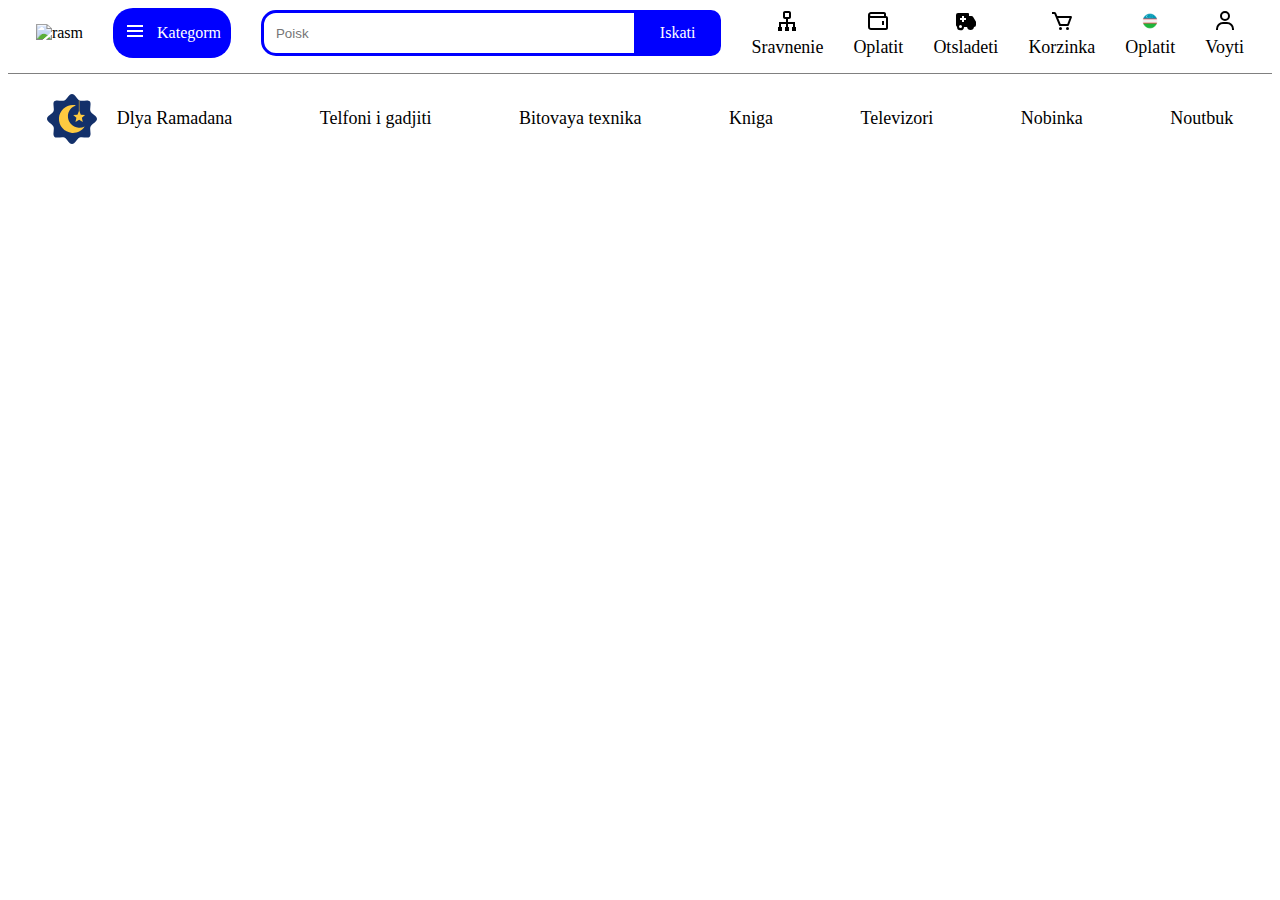
==== logo.html @ 3d6f8b72 "lisson9" ====
<!DOCTYPE html>
<html lang="en">
<head>
    <meta charset="UTF-8">
    <meta name="viewport" content="width=device-width, initial-scale=1.0">
    <link rel="stylesheet" href="./stayle.css">
    <title>Document</title>
</head>
<body>


    <header>
        <div class="container">
            <nav>
                <div class="nav-link">
                    <img src="https://asaxiy.uz/custom-assets/images/logos/asaxiy-logo.svg" alt="rasm">
                   <div class="btn1">
                    <div class="btn2">
                        <svg xmlns="http://www.w3.org/2000/svg" width="24" height="24" viewBox="0 0 24 24" style="fill: white"><path d="M4 6h16v2H4zm0 5h16v2H4zm0 5h16v2H4z"></path></svg>
                    </div>
                    <div class="btn2">
                  <p> Kategorm</p>
                    </div>
                    
                   </div>
                    <div class="input-all">
                        <div class="input">
                            <input type="text" placeholder="Poisk">
                        </div>
                    </div>
                    <div class="btn"><a href="#" class="">Iskati</a></div>
                  

                    <div class="logo">
                        <div class="logo-link">
                            <svg xmlns="http://www.w3.org/2000/svg" width="24" height="24" viewBox="0 0 24 24"><path d="M20 13.01h-7V10h1c1.103 0 2-.897 2-2V4c0-1.103-.897-2-2-2h-4c-1.103 0-2 .897-2 2v4c0 1.103.897 2 2 2h1v3.01H4V18H3v4h4v-4H6v-2.99h5V18h-1v4h4v-4h-1v-2.99h5V18h-1v4h4v-4h-1v-4.99zM10 8V4h4l.002 4H10z"></path></svg> 
                        </div>
                        <div class="logo-link">
                           <span>Sravnenie</span>
                        </div>
                       </div>

                   <div class="logo">
                    <div class="logo-link">
                        <svg xmlns="http://www.w3.org/2000/svg" width="24" height="24" viewBox="0 0 24 24"><path d="M16 12h2v4h-2z"></path><path d="M20 7V5c0-1.103-.897-2-2-2H5C3.346 3 2 4.346 2 6v12c0 2.201 1.794 3 3 3h15c1.103 0 2-.897 2-2V9c0-1.103-.897-2-2-2zM5 5h13v2H5a1.001 1.001 0 0 1 0-2zm15 14H5.012C4.55 18.988 4 18.805 4 18V8.815c.314.113.647.185 1 .185h15v10z"></path></svg>     
                    </div>
                    <div class="logo-link">
                        <span>Oplatit</span>
                    </div>
                   </div>
                   <div class="logo">
                    <div class="logo-link">
                        <svg xmlns="http://www.w3.org/2000/svg" width="24" height="24" viewBox="0 0 24 24"><path d="M21.86 12.48 19.15 8a2 2 0 0 0-1.72-1H15V5a1 1 0 0 0-1-1H4a2 2 0 0 0-2 2v10a2 2 0 0 0 1 1.73 3.49 3.49 0 0 0 7 .27h3.1a3.48 3.48 0 0 0 6.9 0 2 2 0 0 0 2-2v-3a1.07 1.07 0 0 0-.14-.52zM6.5 19A1.5 1.5 0 1 1 8 17.5 1.5 1.5 0 0 1 6.5 19zm5.5-8h-2v2H8v-2H6V9h2V7h2v2h2zm4.5 "></path></svg>
                    </div>
                    <div class="logo-link">
                        <span>Otsladeti</span>
                    </div>
                   </div>
                   <div class="logo">
                    <div class="logo-link">
                        <svg xmlns="http://www.w3.org/2000/svg" width="24" height="24" viewBox="0 0 24 24"><path d="M21.822 7.431A1 1 0 0 0 21 7H7.333L6.179 4.23A1.994 1.994 0 0 0 4.333 3H2v2h2.333l4.744 11.385A1 1 0 0 0 10 17h8c.417 0 .79-.259.937-.648l3-8a1 1 0 0 0-.115-.921zM17.307 15h-6.64l-2.5-6h11.39l-2.25 6z"></path><circle cx="10.5" cy="19.5" r="1.5"></circle><circle cx="17.5" cy="19.5" r="1.5"></circle></svg>
                    </div>
                    <div class="logo-link">
                        <span>Korzinka</span>
                    </div>
                   </div>
                   <div class="logo">
                    <div class="logo-link">
                       <img class="img" src="./img/uzb.png" alt="">
                    </div>
                    <div class="logo-link">
                        <span>Oplatit</span>
                    </div>
                   </div>
                   <div class="logo">
                    <div class="logo-link">
                        <svg xmlns="http://www.w3.org/2000/svg" width="24" height="24" viewBox="0 0 24 24"><path d="M12 2a5 5 0 1 0 5 5 5 5 0 0 0-5-5zm0 8a3 3 0 1 1 3-3 3 3 0 0 1-3 3zm9 11v-1a7 7 0 0 0-7-7h-4a7 7 0 0 0-7 7v1h2v-1a5 5 0 0 1 5-5h4a5 5 0 0 1 5 5v1z"></path></svg>
                    </div>
                    <div class="logo-link">
                       <span>Voyti</span>
                    </div>
                   </div>
                </div>
            </nav>
        </div>
        <div class="go"></div>
        <div class="container">
            <div class="nav-logo">
                <div class="nav-itim">
                    <img src="./img/ramazon_icon.svg" alt="">
                    <span>Dlya Ramadana</span>
                </div>
                <div class="nav-itim">
                    <a href="" class="itim">Telfoni i gadjiti</a>
                 </div>
                 <div class="nav-itim">
                    <a href="" class="itim">Bitovaya texnika</a>
                 </div>
                 <div class="nav-itim">
                    <a href="" class="itim">Kniga</a>
                 </div>
                 <div class="nav-itim">
                    <a href="" class="itim">Televizori</a>
                 </div>
                 <div class="nav-itim">
                    <a href="" class="itim">Nobinka</a>
                 </div>
                 <div class="nav-itim">
                    <a href="" class="itim">Noutbuk</a>
                 </div>
            </div>
        </div>

        
        
        <button class="menu">
            <img src="./img/menu-regular-24.png" alt="">
        </button>
    </header>

       




    <script src="./main.js"></script>
    
</body>
</html>
---- stayle.css ----
.container{
    max-width: 1340px;
    margin: 0 auto;
}
header{
}
nav{
 
    
}
.nav-link{
    display: flex;
    justify-content: center;
    align-items: center;
    gap: 30px;
    flex-wrap: wrap;

    


}
.input-all{
    width: 400px;
    height: 40px;
    background-color: white;
    display: flex;
    justify-content: center;
    align-items: center;
    border: 3px solid blue;
    border-radius: 15px;
}
input{
    outline: none;
    border: none;
    background-color: white;
    margin-left: -55%;
}
.btn1{
    display: flex;
    align-items: center;
    padding: 0px 10px;
    background-color: blue;
    border-radius: 20px;
    gap: 10px;
}
.btn2{
    color: white;
}
.btn{
    padding: 14px 26px;
    background-color: blue;
    margin-left: -5%;
    border-top-right-radius: 10px;
    border-bottom-right-radius: 10px;
    
}
a{
    color: white;
    text-decoration: none;
}
.logo{
    display: flex;
    flex-direction: column;
    align-items: center;
    flex-wrap: wrap;
    /* gap: -100px; */
    justify-content: center;
}
.logo:hover{
    
}
svg:hover{
    fill: blue;

}
span:hover{
    color: blue;
}
.logo-link:hover{
    color: blue;
}
.img{
    width: 24px;
    height: 24px;
}
.go{
    width: 100%;
    height: 0.5px;
    background-color:gray;
    margin-top: 15px;
}
.nav-logo{
    display: flex;
    justify-content: space-around;
    align-items: center;
    flex-wrap: wrap;
    gap: 10px;
    padding: 20px 0;

}
.nav-itim >img{
    width: 50px;
    height: 50px;
}
.nav-itim{
    display: flex;
    /* flex-direction: column; */
    align-items: center;
    gap: 20px;
    /* margin-left: -5%; */
}
.itim{
    font-size: 18px;
    color: black;
}
.itim:hover{
    color:blue;
}
span{
    font-size: 18px;


}
.menu{
    display: none;
}


@media(max-width:900px){
    .menu {
        display: block;
        background: transparent;
        border: none;
        margin-left: 95%;
        
    } 
    .gogle{
        transition:  0.1s linear;
        position: absolute;
        top: 0;
        left: -100%;
        display: block

    }
   
    nav {
        display:none;
        display: flex;
        justify-content: center;
        align-items: center;
        background-color: white;
        position: absolute;
        top: 18px;
        left: 0;
        right: 0;
        width: 100%;
        height: 250px;
        padding: 10px 0;
        
    }
    .go{
        display: none;
    }
    .nav-logo{
        display: none;
        
    }
   
}


@media(max-width:400px){

    .menu{
        position: absolute;
        top: 15px;
        left: -10%;
        right:-10px;
    }

    .input-all{
        width: 250px;
        height: 40px;
        background-color: white;
        display: flex;
        justify-content: center;
        align-items: center;
        border: 3px solid blue;
        border-radius: 15px;
    }
    input{
        outline: none;
        border: none;
        background-color: white;
        margin-left: -15%;
    }
    .btn{
        padding: 14px 26px;
        background-color: blue;
        margin-left: -15%;
        border-top-right-radius: 10px;
        border-bottom-right-radius: 10px;
        
    }
    .nav-logo{
        display: flex;
        justify-content:center;
        align-items: center;
        flex-wrap: wrap;
        gap: 20px;
        /* padding: 20px 0; */
        background-color: white;
        /* height: 250px; */
    
    }
    .nav-itim >img{
        width: 50px;
        height: 50px;
    }
    

   
}
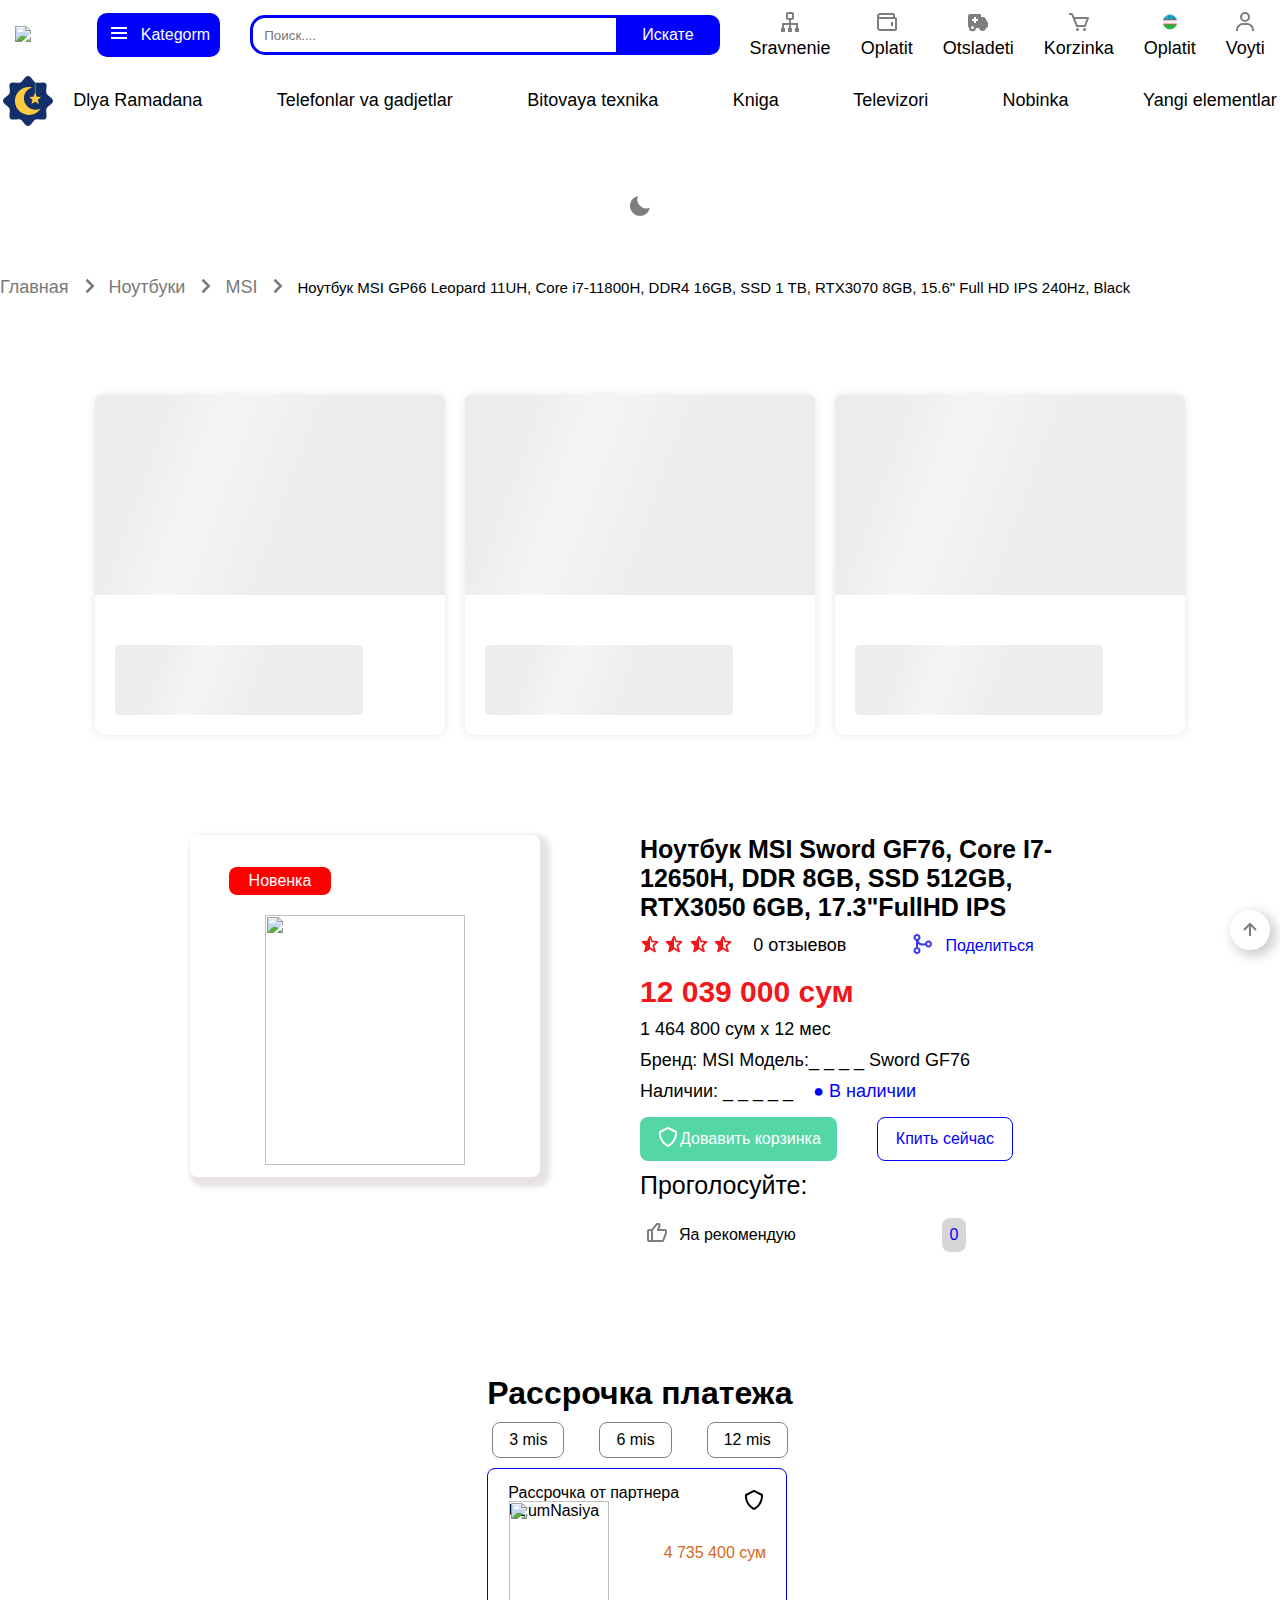
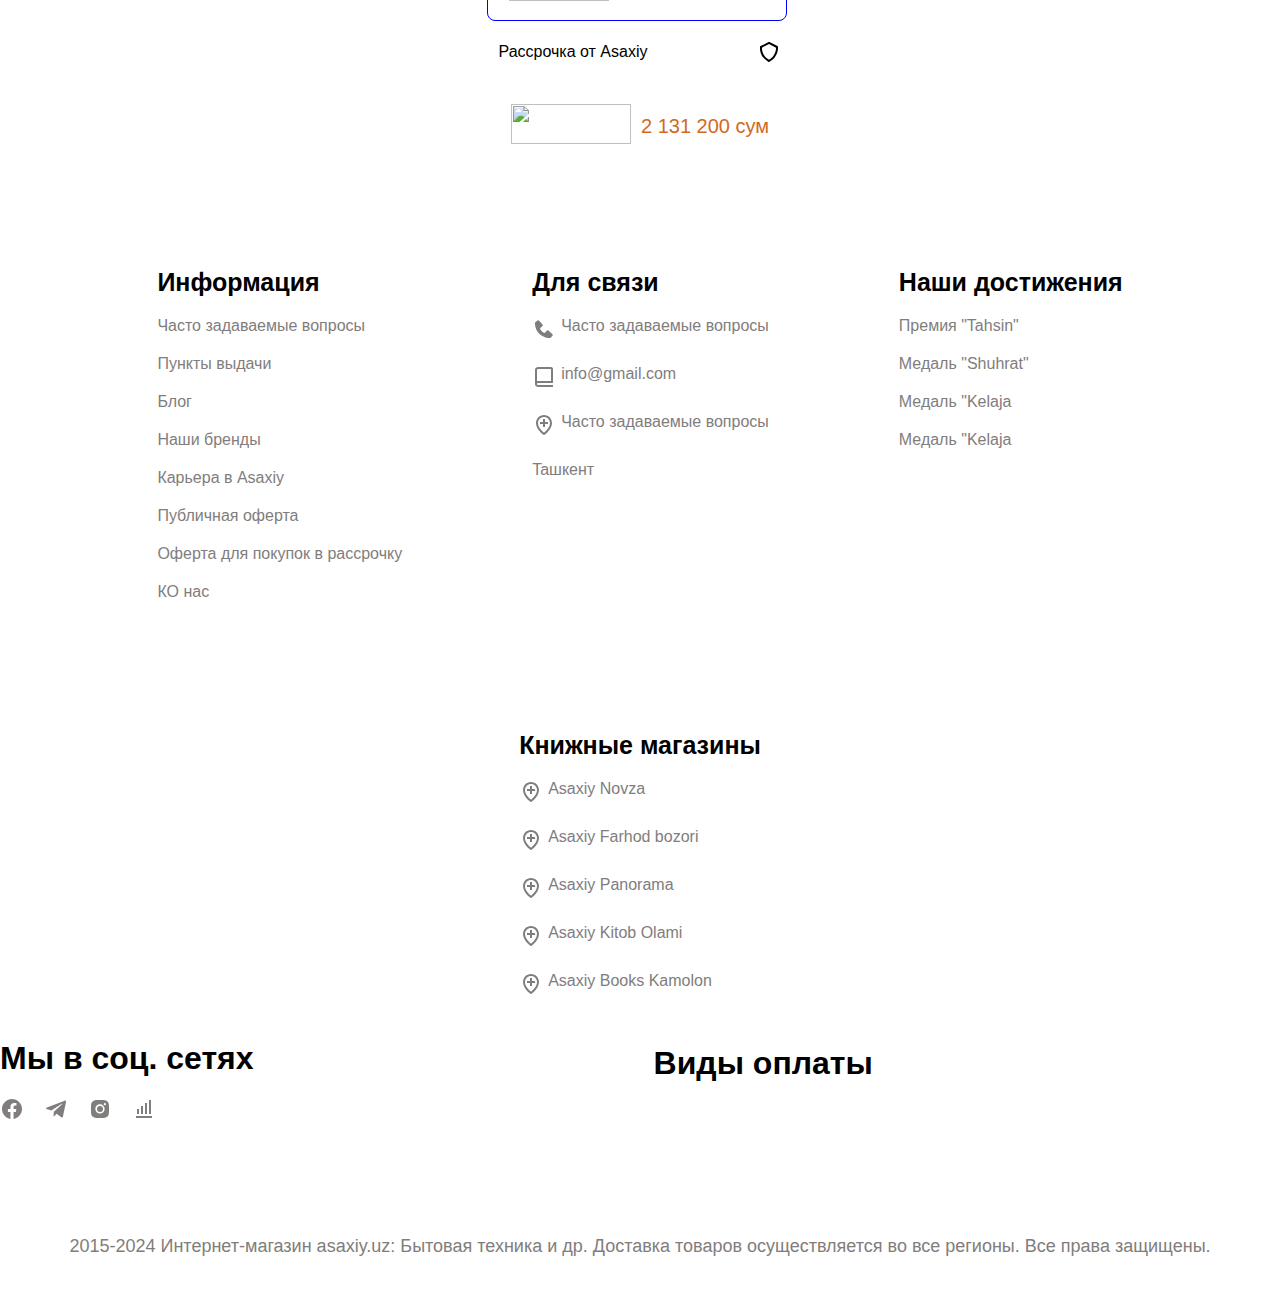
==== commit 25e5357a: "logo.html" ====
--- a/logo.html
+++ b/logo.html
@@ -3,17 +3,16 @@
 <head>
     <meta charset="UTF-8">
     <meta name="viewport" content="width=device-width, initial-scale=1.0">
-    <link rel="stylesheet" href="./stayle.css">
+    <link rel="stylesheet" href="./logo.css">
     <title>Document</title>
 </head>
 <body>
-
 
     <header>
         <div class="container">
             <nav>
                 <div class="nav-link">
-                    <img src="https://asaxiy.uz/custom-assets/images/logos/asaxiy-logo.svg" alt="rasm">
+                   <a href="./index.html" class=""> <img src="https://asaxiy.uz/custom-assets/images/logos/asaxiy-logo.svg" alt="rasm"></a>
                    <div class="btn1">
                     <div class="btn2">
                         <svg xmlns="http://www.w3.org/2000/svg" width="24" height="24" viewBox="0 0 24 24" style="fill: white"><path d="M4 6h16v2H4zm0 5h16v2H4zm0 5h16v2H4z"></path></svg>
@@ -25,10 +24,10 @@
                    </div>
                     <div class="input-all">
                         <div class="input">
-                            <input type="text" placeholder="Poisk">
+                            <input type="search" placeholder="Поиск....">
                         </div>
                     </div>
-                    <div class="btn"><a href="#" class="">Iskati</a></div>
+                    <div class="btn"><a href="#" class="">Искате</a></div>
                   
 
                     <div class="logo">
@@ -50,18 +49,21 @@
                    </div>
                    <div class="logo">
                     <div class="logo-link">
-                        <svg xmlns="http://www.w3.org/2000/svg" width="24" height="24" viewBox="0 0 24 24"><path d="M21.86 12.48 19.15 8a2 2 0 0 0-1.72-1H15V5a1 1 0 0 0-1-1H4a2 2 0 0 0-2 2v10a2 2 0 0 0 1 1.73 3.49 3.49 0 0 0 7 .27h3.1a3.48 3.48 0 0 0 6.9 0 2 2 0 0 0 2-2v-3a1.07 1.07 0 0 0-.14-.52zM6.5 19A1.5 1.5 0 1 1 8 17.5 1.5 1.5 0 0 1 6.5 19zm5.5-8h-2v2H8v-2H6V9h2V7h2v2h2zm4.5 "></path></svg>
+                <svg xmlns="http://www.w3.org/2000/svg" width="24" height="24" viewBox="0 0 24 24"><path d="M21.86 12.48 19.15 8a2 2 0 0 0-1.72-1H15V5a1 1 0 0 0-1-1H4a2 2 0 0 0-2 2v10a2 2 0 0 0 1 1.73 3.49 3.49 0 0 0 7 .27h3.1a3.48 3.48 0 0 0 6.9 0 2 2 0 0 0 2-2v-3a1.07 1.07 0 0 0-.14-.52zM6.5 19A1.5 1.5 0 1 1 8 17.5 1.5 1.5 0 0 1 6.5 19zm5.5-8h-2v2H8v-2H6V9h2V7h2v2h2zm4.5 "></path></svg>
                     </div>
                     <div class="logo-link">
                         <span>Otsladeti</span>
                     </div>
                    </div>
                    <div class="logo">
-                    <div class="logo-link">
+                    <div class="logo-link alt1">
                         <svg xmlns="http://www.w3.org/2000/svg" width="24" height="24" viewBox="0 0 24 24"><path d="M21.822 7.431A1 1 0 0 0 21 7H7.333L6.179 4.23A1.994 1.994 0 0 0 4.333 3H2v2h2.333l4.744 11.385A1 1 0 0 0 10 17h8c.417 0 .79-.259.937-.648l3-8a1 1 0 0 0-.115-.921zM17.307 15h-6.64l-2.5-6h11.39l-2.25 6z"></path><circle cx="10.5" cy="19.5" r="1.5"></circle><circle cx="17.5" cy="19.5" r="1.5"></circle></svg>
                     </div>
-                    <div class="logo-link">
-                        <span>Korzinka</span>
+                    <div class="logo-link ">
+                        <span>Korzinka
+                           
+                        </span>
+                        
                     </div>
                    </div>
                    <div class="logo">
@@ -83,6 +85,7 @@
                 </div>
             </nav>
         </div>
+   
         <div class="go"></div>
         <div class="container">
             <div class="nav-logo">
@@ -91,7 +94,7 @@
                     <span>Dlya Ramadana</span>
                 </div>
                 <div class="nav-itim">
-                    <a href="" class="itim">Telfoni i gadjiti</a>
+                    <a href="" class="itim">Telefonlar va gadjetlar</a>
                  </div>
                  <div class="nav-itim">
                     <a href="" class="itim">Bitovaya texnika</a>
@@ -106,8 +109,18 @@
                     <a href="" class="itim">Nobinka</a>
                  </div>
                  <div class="nav-itim">
-                    <a href="" class="itim">Noutbuk</a>
+                    <a href="" class="itim">Yangi elementlar</a>
                  </div>
+                 <button id="light-dark">
+                    <svg xmlns="http://www.w3.org/2000/svg" width="24" height="24" 
+                             viewBox="0 0 24 24">
+                             <path d="M12 11.807A9.002 9.002 0 0 1 
+                                     10.049 2a9.942 9.942 0 0 0-5.12 2.735c-3.905 3.905-3.905 
+                                     10.237 0 14.142 3.906 3.906 10.237 3.905 14.143 0a9.946 
+                                     9.946 0 0 0 2.735-5.119A9.003 9.003 0 0 1 12 11.807z">
+                             </path>
+                         </svg>
+                 </button>
             </div>
         </div>
 
@@ -116,14 +129,479 @@
         <button class="menu">
             <img src="./img/menu-regular-24.png" alt="">
         </button>
+      
     </header>
 
-       
-
-
-
-
-    <script src="./main.js"></script>
+
+
+
+    <section class="section">
+        <div class="containerr">
+            <div class="nav">
+                <div class="nav-itims">
+                    <a href="" class="">Главная
+                    </a>
+                </div>
+                <div class="nav-itims">
+                    <svg xmlns="http://www.w3.org/2000/svg" width="30" height="30" viewBox="0 0 24 24" style="fill: rgb(122, 120, 120)"><path d="M10.707 17.707 16.414 12l-5.707-5.707-1.414 1.414L13.586 12l-4.293 4.293z"></path></svg>
+            
+                </div>
+                <div class="nav-itims">
+                    <a href="" class="">Ноутбуки
+
+                    </a>
+                </div>
+                <div class="nav-itims">
+                    <svg xmlns="http://www.w3.org/2000/svg" width="30" height="30" viewBox="0 0 24 24" style="fill: rgb(122, 120, 120)"><path d="M10.707 17.707 16.414 12l-5.707-5.707-1.414 1.414L13.586 12l-4.293 4.293z"></path></svg>
+                 
+                </div>
+                <div class="nav-itims">
+                    <a href="" class="">MSI
+                    </a>
+                </div>
+                <div class="nav-itims">
+                    <svg xmlns="http://www.w3.org/2000/svg" width="30" height="30"  viewBox="0 0 24 24" style="fill: rgb(122, 120, 120)"><path d="M10.707 17.707 16.414 12l-5.707-5.707-1.414 1.414L13.586 12l-4.293 4.293z"></path></svg>
+    
+                </div>
+                <div class="nav-itims">
+                  <p>Ноутбук MSI GP66 Leopard 11UH, Core i7-11800H, DDR4 16GB, SSD 1 TB, RTX3070 8GB, 15.6" Full HD IPS 240Hz, Black</p>
+                </div>
+            </div>
+        </div>
+    </section>
+
+
+   <div class="altNav">
+    <div class="container">
+        <div class="all1">
+            <div class="card1">
+                <div class="card__image"></div>
+                <div class="card__content">
+                  <h3></h3>
+                  <h5></h5>
+                </div>
+            </div>
+            <div class="card1">
+                <div class="card__image"></div>
+                <div class="card__content">
+                  <h3></h3>
+                  <h5></h5>
+                </div>
+            </div>
+            <div class="card1">
+                <div class="card__image"></div>
+                <div class="card__content">
+                  <h3></h3>
+                  <h5></h5>
+                </div>
+            </div>
+        </div> 
+    </div>
+   </div>
+  <section>
+<div class="containerr products-wrappir">
+  <div class="containerr-list">
+    <div class="containerr-link">
+        <div class="all">
+            <div class="book">
+                <div class="book-all">
+                    <p>Новенка</p>
+                  </div>
+                  <div class="book-all1">
+                    <img src="https://asaxiy.uz/custom-assets/images/icons/heart.svg" alt="">
+                   </div>
+              </div>
+        
+              <div class="imagi">
+                <img src="https://allgood.uz/storage/products/July2022/cGpKkSS1dA5Z0fLwC6ak.webp" alt="">
+              </div>
+        </div>
+    </div>
+    <div class="containerr-link">
+        <h1>Ноутбук MSI Sword GF76, Core I7-12650H, DDR 8GB, SSD 512GB, RTX3050 6GB, 17.3"FullHD IPS</h1>
+        <div class="list">
+            <div class="list-nav">
+            <svg xmlns="http://www.w3.org/2000/svg" width="20" height="20" viewBox="0 0 24 24" style="fill:rgb(242, 23, 26)"><path d="M5.025 20.775A.998.998 0 0 0 6 22a1 1 0 0 0 .555-.168L12 18.202l5.445 3.63a1.001 1.001 0 0 0 1.517-1.106l-1.829-6.4 4.536-4.082a1 1 0 0 0-.59-1.74l-5.701-.454-2.467-5.461a.998.998 0 0 0-1.822-.001L8.622 8.05l-5.701.453a1 1 0 0 0-.619 1.713l4.214 4.107-1.491 6.452zM12 5.429l2.042 4.521.588.047h.001l3.972.315-3.271 2.944-.001.002-.463.416.171.597v.003l1.253 4.385L12 15.798V5.429z"></path></svg>
+            <svg xmlns="http://www.w3.org/2000/svg" width="20" height="20" viewBox="0 0 24 24" style="fill:rgb(242, 23, 26)"><path d="M5.025 20.775A.998.998 0 0 0 6 22a1 1 0 0 0 .555-.168L12 18.202l5.445 3.63a1.001 1.001 0 0 0 1.517-1.106l-1.829-6.4 4.536-4.082a1 1 0 0 0-.59-1.74l-5.701-.454-2.467-5.461a.998.998 0 0 0-1.822-.001L8.622 8.05l-5.701.453a1 1 0 0 0-.619 1.713l4.214 4.107-1.491 6.452zM12 5.429l2.042 4.521.588.047h.001l3.972.315-3.271 2.944-.001.002-.463.416.171.597v.003l1.253 4.385L12 15.798V5.429z"></path></svg>
+            <svg xmlns="http://www.w3.org/2000/svg" width="20" height="20" viewBox="0 0 24 24" style="fill:rgb(242, 23, 26)"><path d="M5.025 20.775A.998.998 0 0 0 6 22a1 1 0 0 0 .555-.168L12 18.202l5.445 3.63a1.001 1.001 0 0 0 1.517-1.106l-1.829-6.4 4.536-4.082a1 1 0 0 0-.59-1.74l-5.701-.454-2.467-5.461a.998.998 0 0 0-1.822-.001L8.622 8.05l-5.701.453a1 1 0 0 0-.619 1.713l4.214 4.107-1.491 6.452zM12 5.429l2.042 4.521.588.047h.001l3.972.315-3.271 2.944-.001.002-.463.416.171.597v.003l1.253 4.385L12 15.798V5.429z"></path></svg>
+            <svg xmlns="http://www.w3.org/2000/svg" width="20" height="20" viewBox="0 0 24 24" style="fill:rgb(242, 23, 26)"><path d="M5.025 20.775A.998.998 0 0 0 6 22a1 1 0 0 0 .555-.168L12 18.202l5.445 3.63a1.001 1.001 0 0 0 1.517-1.106l-1.829-6.4 4.536-4.082a1 1 0 0 0-.59-1.74l-5.701-.454-2.467-5.461a.998.998 0 0 0-1.822-.001L8.622 8.05l-5.701.453a1 1 0 0 0-.619 1.713l4.214 4.107-1.491 6.452zM12 5.429l2.042 4.521.588.047h.001l3.972.315-3.271 2.944-.001.002-.463.416.171.597v.003l1.253 4.385L12 15.798V5.429z"></path></svg>
+              
+            </div>
+            <div class="list-nav">
+                <span class="p">0 отзыевов </span>   
+            </div>
+           <div class="list-all">
+            <div class="list-nav">
+                <svg xmlns="http://www.w3.org/2000/svg" width="24" height="24" viewBox="0 0 24 24" style="fill: rgb(57, 57, 232);"><path d="M2.5 18.5C2.5 20.43 4.07 22 6 22s3.5-1.57 3.5-3.5c0-1.58-1.06-2.903-2.5-3.337v-3.488c.244.273.509.527.813.744 1.18.844 2.617 1.098 3.918 1.098.966 0 1.853-.14 2.506-.281a3.5 3.5 0 0 0 3.264 2.265c1.93 0 3.5-1.57 3.5-3.5s-1.57-3.5-3.5-3.5a3.5 3.5 0 0 0-3.404 2.718c-1.297.321-3.664.616-5.119-.426-.666-.477-1.09-1.239-1.306-2.236C8.755 7.96 9.5 6.821 9.5 5.5 9.5 3.57 7.93 2 6 2S2.5 3.57 2.5 5.5c0 1.58 1.06 2.903 2.5 3.337v6.326c-1.44.434-2.5 1.757-2.5 3.337zm15-8c.827 0 1.5.673 1.5 1.5s-.673 1.5-1.5 1.5S16 12.827 16 12s.673-1.5 1.5-1.5zm-10 8c0 .827-.673 1.5-1.5 1.5s-1.5-.673-1.5-1.5S5.173 17 6 17s1.5.673 1.5 1.5zm-3-13C4.5 4.673 5.173 4 6 4s1.5.673 1.5 1.5S6.827 7 6 7s-1.5-.673-1.5-1.5z"></path></svg>
+            </div>
+            <div class="list-nav">
+               <p>Поделиться</p>
+            </div>
+           </div>
+
+           
+
+    </div>
+    <div class="tig1"><h1>12 039 000 сум</h1></div>
+           <div class="tig2"><p>1 464 800 сум x 12 мес</p></div>
+           <div class="p-1"><p>Бренд:
+            MSI
+            Модель:_ _ _ _ 
+            Sword GF76</p></div>
+            <div class="tig-3">
+                <div class="tig-5">
+                    <p>Наличии: _ _ _ _ _</p>
+                </div>
+                <div class="tig-4">
+                    <p>● В наличии</p>
+                </div>
+            </div>
+
+            <div class="button">
+                <div class="button-link">
+                    <div class="button-nav">
+                        <svg xmlns="http://www.w3.org/2000/svg" width="24" height="24" viewBox="0 0 24 24" style="fill:white"><path d="M20.995 6.903a.997.997 0 0 0-.547-.797l-7.973-4a.997.997 0 0 0-.895-.002l-8.027 4c-.297.15-.502.437-.544.767-.013.097-1.145 9.741 8.541 15.008a.995.995 0 0 0 .969-.009c9.307-5.259 8.514-14.573 8.476-14.967zm-8.977 12.944c-6.86-4.01-7.14-10.352-7.063-12.205l7.071-3.523 6.998 3.511c.005 1.87-.481 8.243-7.006 12.217z"></path></svg>
+                    </div>
+                    <div class="button-nav">
+                      <p> Довавить корзинка</p>
+                    </div>
+                   
+                </div>
+                <div class="button-link-1">
+                    <div class="button-nav">
+                        <p> Кпить сейчас</p>
+                    </div>
+                </div>
+            </div>
+           <div class="tixt">
+            <p>Проголосуйте:</p>
+           </div>
+
+           <div class="bottom">
+            <div class="bottom-all">
+                <svg xmlns="http://www.w3.org/2000/svg" width="24" height="24" viewBox="0 0 24 24"><path d="M20 8h-5.612l1.123-3.367c.202-.608.1-1.282-.275-1.802S14.253 2 13.612 2H12c-.297 0-.578.132-.769.36L6.531 8H4c-1.103 0-2 .897-2 2v9c0 1.103.897 2 2 2h13.307a2.01 2.01 0 0 0 1.873-1.298l2.757-7.351A1 1 0 0 0 22 12v-2c0-1.103-.897-2-2-2zM4 10h2v9H4v-9zm16 1.819L17.307 19H8V9.362L12.468 4h1.146l-1.562 4.683A.998.998 0 0 0 13 10h7v1.819z"></path></svg>
+            </div>
+            <div class="bottom-all">
+                <p>Яа рекомендую</p>
+            </div>
+            <div class="numbir">
+               <div class="numbir-1">
+                <p>0</p>
+               </div>
+            </div>
+           </div>
+ 
+
+
+  </div>
+
+  <div class="containerr-link">
+    <div class="hammasi">
+        <h1>Рассрочка платежа</h1>
+    <div class="containerr-link-all">
+        <div class="containerr-link-nav">
+            <p>3 mis</p>
+        </div>
+        <div class="containerr-link-nav">
+            <p>6 mis</p>
+        </div>
+        <div class="containerr-link-nav">
+            <p>12 mis</p>
+        </div>
+    
+    </div>
+
+   <div class="column">
+    <div class="card">
+        <div class="card-all">
+            <p>Рассрочка от партнера UzumNasiya
+            </p>
+        </div>
+        <div class="card-all">
+            <svg xmlns="http://www.w3.org/2000/svg" width="24" height="24" viewBox="0 0 24 24" style="fill: rgba(0, 0, 0, 1)"><path d="M20.995 6.903a.997.997 0 0 0-.547-.797l-7.973-4a.997.997 0 0 0-.895-.002l-8.027 4c-.297.15-.502.437-.544.767-.013.097-1.145 9.741 8.541 15.008a.995.995 0 0 0 .969-.009c9.307-5.259 8.514-14.573 8.476-14.967zm-8.977 12.944c-6.86-4.01-7.14-10.352-7.063-12.205l7.071-3.523 6.998 3.511c.005 1.87-.481 8.243-7.006 12.217z"></path></svg>
+        </div>
+      
+    </div>
+    <div class="card-all1">
+        <div class="card-all2">
+            <img src="https://asaxiy.uz/custom-assets/images/company/uzumnasiya.svg" alt="">
+        </div>
+        <div class="card-all2">
+           <p>4 735 400 сум</p>
+        </div>
+
+    </div>
+
+    <div class="button-bottom">
+        <div class="button-bottom-list">
+            <p>Заказате в рассрочку</p>
+        </div>
+    </div>
+   </div>
+   <div class="card-list1">
+    <div class="card-all1">
+        <p>Рассрочка от Asaxiy
+        </p>
+    </div>
+    <div class="card-all1">
+        <svg xmlns="http://www.w3.org/2000/svg" width="24" height="24" viewBox="0 0 24 24" style="fill: rgba(0, 0, 0, 1)"><path d="M20.995 6.903a.997.997 0 0 0-.547-.797l-7.973-4a.997.997 0 0 0-.895-.002l-8.027 4c-.297.15-.502.437-.544.767-.013.097-1.145 9.741 8.541 15.008a.995.995 0 0 0 .969-.009c9.307-5.259 8.514-14.573 8.476-14.967zm-8.977 12.944c-6.86-4.01-7.14-10.352-7.063-12.205l7.071-3.523 6.998 3.511c.005 1.87-.481 8.243-7.006 12.217z"></path></svg>
+    </div>
+  
+</div>
+
+<div class="box-list">
+    <div class="boxt-link">
+        <img src="https://asaxiy.uz/custom-assets/images/company/asaxiy.svg" alt="">
+    </div>
+    <div class="boxt-link">
+     <p>2 131 200 сум</p>
+    </div>
+
+</div>
+<div class="button-bottomm">
+    <div class="button-bottom-list">
+        <p>Заказате в рассрочку</p>
+    </div>
+</div>
+    </div>
+</div>
+</div>
+</div>
+</section>
+
+
+<footer>
+    <div class="containerr">
+        <div class="bottom-link">
+            <div class="bottom-link-all">
+                <ul>
+                    <h1>Информация</h1>
+                    <li>
+                        <a href="" class="">Часто задаваемые вопросы</a>
+                    </li>
+                    <li>
+                        <a href="" class="">Пункты выдачи</a>
+                    </li>
+                    <li>
+                        <a href="" class="">Блог</a>
+                    </li>
+                    <li>
+                        <a href="" class="">Наши бренды</a>
+                    </li>
+                    <li>
+                        <a href="" class="">Карьера в Asaxiy</a>
+                    </li>
+                    <li>
+                        <a href="" class="">Публичная оферта </a>
+                    </li>
+                    <li>
+                        <a href="" class="">Оферта для покупок в рассрочку</a>
+                    </li>
+                    <li>
+                        <a href="" class="">КО нас</a>
+                    </li>
+                </ul>
+            </div>
+            <div class="bottom-link-all">
+                <ul>
+                    <h1>Для связи</h1>
+                    <li>
+                        <div class="a-tig">
+                            <div class="a-titli">
+                                <svg xmlns="http://www.w3.org/2000/svg" width="24" height="24" viewBox="0 0 24 24" style="fill: rgb(129, 125, 125)"><path d="m20.487 17.14-4.065-3.696a1.001 1.001 0 0 0-1.391.043l-2.393 2.461c-.576-.11-1.734-.471-2.926-1.66-1.192-1.193-1.553-2.354-1.66-2.926l2.459-2.394a1 1 0 0 0 .043-1.391L6.859 3.513a1 1 0 0 0-1.391-.087l-2.17 1.861a1 1 0 0 0-.29.649c-.015.25-.301 6.172 4.291 10.766C11.305 20.707 16.323 21 17.705 21c.202 0 .326-.006.359-.008a.992.992 0 0 0 .648-.291l1.86-2.171a.997.997 0 0 0-.085-1.39z"></path></svg>
+                            </div>
+                            <div class="a-titli">
+                                <a href="" class="">Часто задаваемые вопросы</a>
+                            </div>
+                           </div>
+                        
+                    <li>
+
+                        
+                    </li>
+                    <li>
+                        <div class="a-tig">
+                            <div class="a-titli">
+                                <svg xmlns="http://www.w3.org/2000/svg" width="24" height="24" viewBox="0 0 24 24" style="fill: rgb(129, 125, 125)"><path d="M19 2H6c-1.206 0-3 .799-3 3v14c0 2.201 1.794 3 3 3h15v-2H6.012C5.55 19.988 5 19.806 5 19s.55-.988 1.012-1H21V4c0-1.103-.897-2-2-2zm0 14H5V5c0-.806.55-.988 1-1h13v12z"></path></svg>
+                            </div>
+                            <div class="a-titli">
+                                <a href="" class="">info@gmail.com</a>
+                            </div>
+                           </div>
+                    </li>
+                    <li>
+                        <div class="a-tig">
+                            <div class="a-titli">
+                                <svg xmlns="http://www.w3.org/2000/svg" width="24" height="24" viewBox="0 0 24 24" style="fill: rgb(129, 125, 125)"><path d="M11.42 21.815a1.004 1.004 0 0 0 1.16 0C12.884 21.598 20.029 16.44 20 10c0-4.411-3.589-8-8-8S4 5.589 4 9.996c-.029 6.444 7.116 11.602 7.42 11.819zM12 4c3.309 0 6 2.691 6 6.004.021 4.438-4.388 8.423-6 9.731-1.611-1.308-6.021-5.293-6-9.735 0-3.309 2.691-6 6-6z"></path><path d="M11 14h2v-3h3V9h-3V6h-2v3H8v2h3z"></path></svg>
+                            </div>
+                            <div class="a-titli">
+                                <a href="" class="">Часто задаваемые вопросы</a>
+                            </div>
+                           </div>
+                    </li>
+                    <li>
+                        <a href="" class="">Taшкент</a>
+                    </li>
+                </ul>
+            </div>
+            <div class="bottom-link-all">
+                <ul>
+                    <h1>Наши достижения</h1>
+                    <li>
+                        <a href="" class="">Премия "Tahsin"</a>
+                    </li>
+                    <li>
+                        <a href="" class="">Медаль "Shuhrat"</a>
+                    </li>
+                    <li>
+                        <a href="" class="">Медаль "Kelaja</a>
+                    </li>
+                    <li>
+                        <a href="" class="">Медаль "Kelaja</a>
+                    </li>
+                </ul>
+            </div>
+            <div class="bottom-link-all">
+                <ul>
+                    <h1>Книжные  магазины</h1>
+                    <li>
+                        <div class="a-tig">
+                            <div class="a-titli">
+                                <svg xmlns="http://www.w3.org/2000/svg" width="24" height="24" viewBox="0 0 24 24" style="fill: rgb(129, 125, 125)"><path d="M11.42 21.815a1.004 1.004 0 0 0 1.16 0C12.884 21.598 20.029 16.44 20 10c0-4.411-3.589-8-8-8S4 5.589 4 9.996c-.029 6.444 7.116 11.602 7.42 11.819zM12 4c3.309 0 6 2.691 6 6.004.021 4.438-4.388 8.423-6 9.731-1.611-1.308-6.021-5.293-6-9.735 0-3.309 2.691-6 6-6z"></path><path d="M11 14h2v-3h3V9h-3V6h-2v3H8v2h3z"></path></svg>
+                            </div>
+                            <div class="a-titli">
+                                <a href="" class="">Asaxiy Novza</a>
+                            </div>
+                           </div>
+                    </li>
+                    <li>
+                        <div class="a-tig">
+                            <div class="a-titli">
+                                <svg xmlns="http://www.w3.org/2000/svg" width="24" height="24" viewBox="0 0 24 24" style="fill: rgb(129, 125, 125)"><path d="M11.42 21.815a1.004 1.004 0 0 0 1.16 0C12.884 21.598 20.029 16.44 20 10c0-4.411-3.589-8-8-8S4 5.589 4 9.996c-.029 6.444 7.116 11.602 7.42 11.819zM12 4c3.309 0 6 2.691 6 6.004.021 4.438-4.388 8.423-6 9.731-1.611-1.308-6.021-5.293-6-9.735 0-3.309 2.691-6 6-6z"></path><path d="M11 14h2v-3h3V9h-3V6h-2v3H8v2h3z"></path></svg>
+                            </div>
+                            <div class="a-titli">
+                                <a href="" class=""> Asaxiy Farhod bozori</a>
+                            </div>
+                           </div>
+                    </li>
+                    <li>
+                        <div class="a-tig">
+                            <div class="a-titli">
+                                <svg xmlns="http://www.w3.org/2000/svg" width="24" height="24" viewBox="0 0 24 24" style="fill: rgb(129, 125, 125)"><path d="M11.42 21.815a1.004 1.004 0 0 0 1.16 0C12.884 21.598 20.029 16.44 20 10c0-4.411-3.589-8-8-8S4 5.589 4 9.996c-.029 6.444 7.116 11.602 7.42 11.819zM12 4c3.309 0 6 2.691 6 6.004.021 4.438-4.388 8.423-6 9.731-1.611-1.308-6.021-5.293-6-9.735 0-3.309 2.691-6 6-6z"></path><path d="M11 14h2v-3h3V9h-3V6h-2v3H8v2h3z"></path></svg>
+                            </div>
+                            <div class="a-titli">
+                                <a href="" class="">  Asaxiy Panorama</a>
+                            </div>
+                           </div>
+                    </li>
+                    <li>
+                        <div class="a-tig">
+                            <div class="a-titli">
+                                <svg xmlns="http://www.w3.org/2000/svg" width="24" height="24" viewBox="0 0 24 24" style="fill: rgb(129, 125, 125)"><path d="M11.42 21.815a1.004 1.004 0 0 0 1.16 0C12.884 21.598 20.029 16.44 20 10c0-4.411-3.589-8-8-8S4 5.589 4 9.996c-.029 6.444 7.116 11.602 7.42 11.819zM12 4c3.309 0 6 2.691 6 6.004.021 4.438-4.388 8.423-6 9.731-1.611-1.308-6.021-5.293-6-9.735 0-3.309 2.691-6 6-6z"></path><path d="M11 14h2v-3h3V9h-3V6h-2v3H8v2h3z"></path></svg>
+                            </div>
+                            <div class="a-titli">
+                                <a href="" class=""> Asaxiy Kitob Olami</a>
+                            </div>
+                           </div>
+                    </li>
+                    <li>
+                        <div class="a-tig">
+                            <div class="a-titli">
+                                <svg xmlns="http://www.w3.org/2000/svg" width="24" height="24" viewBox="0 0 24 24" style="fill: rgb(129, 125, 125)"><path d="M11.42 21.815a1.004 1.004 0 0 0 1.16 0C12.884 21.598 20.029 16.44 20 10c0-4.411-3.589-8-8-8S4 5.589 4 9.996c-.029 6.444 7.116 11.602 7.42 11.819zM12 4c3.309 0 6 2.691 6 6.004.021 4.438-4.388 8.423-6 9.731-1.611-1.308-6.021-5.293-6-9.735 0-3.309 2.691-6 6-6z"></path><path d="M11 14h2v-3h3V9h-3V6h-2v3H8v2h3z"></path></svg>
+                            </div>
+                            <div class="a-titli">
+                                <a href="" class="">  Asaxiy Books Kamolon</a>
+                            </div>
+                           </div>
+                    </li>
+                </ul>
+            </div>
+        </div>
+
+        <div class="footer-all">
+          
+        <div class="footor-ul">
+            <div class="footor-li">
+                <h1>Мы в соц. сетях</h1>
+                <div class="alt-link">
+                    <div class="footer-row">
+                        <svg xmlns="http://www.w3.org/2000/svg" width="24" height="24" viewBox="0 0 24 24"><path d="M12.001 2.002c-5.522 0-9.999 4.477-9.999 9.999 0 4.99 3.656 9.126 8.437 9.879v-6.988h-2.54v-2.891h2.54V9.798c0-2.508 1.493-3.891 3.776-3.891 1.094 0 2.24.195 2.24.195v2.459h-1.264c-1.24 0-1.628.772-1.628 1.563v1.875h2.771l-.443 2.891h-2.328v6.988C18.344 21.129 22 16.992 22 12.001c0-5.522-4.477-9.999-9.999-9.999z"></path></svg>
+                    </div>
+                    <div class="footer-row">
+                        <svg xmlns="http://www.w3.org/2000/svg" width="24" height="24" viewBox="0 0 24 24"><path d="m20.665 3.717-17.73 6.837c-1.21.486-1.203 1.161-.222 1.462l4.552 1.42 10.532-6.645c.498-.303.953-.14.579.192l-8.533 7.701h-.002l.002.001-.314 4.692c.46 0 .663-.211.921-.46l2.211-2.15 4.599 3.397c.848.467 1.457.227 1.668-.785l3.019-14.228c.309-1.239-.473-1.8-1.282-1.434z"></path></svg>
+                    </div>
+                    <div class="footer-row">
+                        <svg xmlns="http://www.w3.org/2000/svg" width="24" height="24" viewBox="0 0 24 24"><path d="M20.947 8.305a6.53 6.53 0 0 0-.419-2.216 4.61 4.61 0 0 0-2.633-2.633 6.606 6.606 0 0 0-2.186-.42c-.962-.043-1.267-.055-3.709-.055s-2.755 0-3.71.055a6.606 6.606 0 0 0-2.185.42 4.607 4.607 0 0 0-2.633 2.633 6.554 6.554 0 0 0-.419 2.185c-.043.963-.056 1.268-.056 3.71s0 2.754.056 3.71c.015.748.156 1.486.419 2.187a4.61 4.61 0 0 0 2.634 2.632 6.584 6.584 0 0 0 2.185.45c.963.043 1.268.056 3.71.056s2.755 0 3.71-.056a6.59 6.59 0 0 0 2.186-.419 4.615 4.615 0 0 0 2.633-2.633c.263-.7.404-1.438.419-2.187.043-.962.056-1.267.056-3.71-.002-2.442-.002-2.752-.058-3.709zm-8.953 8.297c-2.554 0-4.623-2.069-4.623-4.623s2.069-4.623 4.623-4.623a4.623 4.623 0 0 1 0 9.246zm4.807-8.339a1.077 1.077 0 0 1-1.078-1.078 1.077 1.077 0 1 1 2.155 0c0 .596-.482 1.078-1.077 1.078z"></path><circle cx="11.994" cy="11.979" r="3.003"></circle></svg>
+                    </div>
+                    <div class="footer-row">
+                        <svg xmlns="http://www.w3.org/2000/svg" width="24" height="24" viewBox="0 0 24 24"><path d="M13 6h2v11h-2zm4-3h2v14h-2zM9 9h2v8H9zM4 19h16v2H4zm1-7h2v5H5z"></path></svg>
+                    </div>
+                
+                
+            </div>
+
+            </div>
+            <div class="footor-li">
+                <h1>Виды оплаты</h1>
+                <div class="alt-nav">
+                    <div class="footer-row">
+                       <img src="https://asaxiy.uz/custom-assets/images/uzum.svg" alt="">
+                    </div>
+                    <div class="footer-row">
+                       <img src="https://asaxiy.uz/custom-assets/images/payme.svg" alt="">
+                    </div>
+                    <div class="footer-row">
+<img src="https://asaxiy.uz/custom-assets/images/visa.svg" alt="">
+                    </div>
+                    <div class="footer-row">
+                        <img src="https://asaxiy.uz/custom-assets/images/humo.svg" alt="">
+                       </div>
+                       <div class="footer-row">
+                       <img src="https://asaxiy.uz/custom-assets/images/uzcard.svg" alt="">
+                       </div>
+                    
+                
+                
+            </div>
+
+            </div>
+        </div>
+    </div>
+    <div class="woork"></div>
+
+    <div class="top">
+        <div class="top-all">
+            <p>2015-2024 Интернет-магазин asaxiy.uz: Бытовая техника и др. Доставка товаров осуществляется во все регионы. Все права защищены.</p>
+        </div>
+    </div>
+</footer>
+
+
+
+<section>
+    <div class="container">
+        <a href="" id="backtop">
+            <svg xmlns="http://www.w3.org/2000/svg" width="24" height="24" viewBox="0 0 24 24" ><path d="M11 8.414V18h2V8.414l4.293 4.293 1.414-1.414L12 4.586l-6.707 6.707 1.414 1.414z"></path></svg>
+        </a>
+      </div>
+   </section>
+
+<div class="containerr Arr">
+   <h1>404</h1>
+   <h1>Mahsulot topilmadi</h1>
+</div>
+
+
+
+
+
+
+
+
+
+
+
+    <script src="./logo.js"></script>
     
 </body>
 </html>--- a/logo.css
+++ b/logo.css
@@ -0,0 +1,1089 @@
+*{
+    margin: 0  ;
+    padding:  0;
+    box-sizing: border-box;
+    font-family: Arial, Helvetica, sans-serif;
+}
+
+.container{
+    max-width: 1340px;
+    margin: 0 auto;
+}
+body{
+    background-color: white;
+ }
+
+.dark  {
+    background: gray;
+  }
+  
+  .dark  * {
+    color: black ;
+  }
+  button{
+    border-radius: 10px;
+    outline: none;
+    border: none;
+    background-color: white;
+  }
+
+.content{
+     position: fixed;
+     top: 9%;
+     left: 65%;
+    display: none;
+    padding: 12px 10px;
+    width: 300px;
+    background-color: rgb(179, 214, 215);
+    border-radius: 10px;
+    
+}
+
+.content-row{
+    display: flex;
+    justify-content:center;
+    align-items: center;
+    gap: 175px;
+}
+.content-list>p{
+    color: white;
+    font-size: 20px;
+}
+.content-nav{
+    max-width: 290px;
+    width: 100%;
+    height: 20px;
+    background-color: rgb(116, 116, 217);
+    font-size: 15px;
+}
+.content-nav:hover{
+    background-color: blue;
+    color: white;
+    /* transform: rotateY(-100%,100%); */
+}
+.content-nav-link{
+    margin-top: 20px;
+    max-width: 290px;
+    width: 100%;
+    height: 30px;
+    font-size: 15px;
+    background-color: rgb(179, 214, 215);
+}
+.content-nav-link:hover{
+    background-color: blue;
+    color: white;
+    /* transform: rotateY(-100%,100%); */
+}
+
+.work{
+    background-color: white;
+}
+
+header{
+    background-color: white;
+    z-index: 200; 
+ 
+}
+
+nav{
+    background-color: white;
+    position: fixed;
+    top: 0px;
+    /* box-shadow: 1px 1px 1px 1px rgb(34, 32, 32); */
+ 
+    
+}
+.nav-link{
+    display: flex;
+    justify-content: center;
+    align-items: center;
+    gap: 30px;
+    flex-wrap: wrap;
+    padding: 10px 0;
+
+
+    
+
+
+}
+.input-all{
+    width: 400px;
+    height: 40px;
+    background-color: white;
+    display: flex;
+    justify-content: center;
+    align-items: center;
+    border: 3px solid blue;
+    border-radius: 15px;
+}
+/* .input{
+    width: 100%;
+    margin-left: 38%;
+} */
+input{
+    width: 200%;
+    outline: none;
+    border: none;
+    background-color: white;
+    margin-left: -55%;
+}
+.btn1{
+    display: flex;
+    align-items: center;
+    padding: 8px 10px;
+    background-color: blue;
+    border-radius: 10px;
+    gap: 10px;
+}
+.btn2{
+    color: white;
+}
+.btn{
+    padding: 11px 26px;
+    background-color: blue;
+    margin-left: -5%;
+    border-top-right-radius: 10px;
+    border-bottom-right-radius: 10px;
+    
+}
+a{
+    color: white;
+    text-decoration: none;
+}
+.logo{
+    display: flex;
+    flex-direction: column;
+    align-items: center;
+    flex-wrap: wrap;
+    /* gap: -100px; */
+    justify-content: center;
+}
+.logo:hover{
+    
+}
+svg:hover{
+    fill: blue;
+
+}
+span:hover{
+    color: blue;
+}
+.logo-link:hover{
+    color: blue;
+}
+.img{
+    width: 24px;
+    height: 24px;
+}
+.go{
+    width: 100%;
+    height: 0.5px;
+    /* background-color:rgb(208, 25, 25); */
+    margin-top: 35px;
+}
+.nav-logo{
+    max-width: 1340px;
+    margin: 0 auto;
+    display: flex;
+    justify-content: space-around;
+    align-items: center;
+    flex-wrap: wrap;
+    gap: 68px;
+    padding: 40px 0;
+    background-color: white;
+    /* box-shadow: 0px 12px 5px rgb(162, 160, 160); */
+
+}
+.nav-itim >img{
+    width: 50px;
+    height: 50px;
+}
+.nav-itim{
+    display: flex;
+    /* flex-direction: column; */
+    align-items: center;
+    gap: 20px;
+    /* margin-left: -5%; */
+}
+.itim{
+    font-size: 18px;
+    color: black;
+}
+.itim:hover{
+    color:blue;
+}
+span{
+    font-size: 18px;
+
+
+}
+.menu{
+    display: none;
+}
+
+.loader {
+    border: 16px solid #f3f3f3; /* Light grey */
+    border-top: 16px solid #3498db; /* Blue */
+    border-radius: 50%;
+    width: 120px;
+    height: 120px;
+    animation: spin 2s linear infinite;
+  }
+  
+  @keyframes spin {
+    0% { transform: rotate(0deg); }
+    100% { transform: rotate(360deg); }
+  }
+
+  .loader1{
+    display: flex;
+    justify-content: center;
+    flex-wrap: wrap;
+    align-items: center;
+   margin-top: 50%;
+    /* gap: 20px; */
+  }
+
+.container{
+    max-width: 1340px;
+    margin: 0 auto;
+    display: flex;
+    justify-content: center;
+    flex-wrap: wrap;
+    align-items: center;
+    gap: 20px;
+    
+
+}
+.all1{
+    display: flex;
+    justify-content: center;
+    flex-wrap: wrap;
+    align-items: center;
+    gap: 20px;
+}
+  .card1 {
+    width: 350px;
+    background: #fff;
+    border-radius: 10px;
+    box-shadow: 0 0 10px rgba(0, 0, 0, 0.1);
+  }
+  .card__content {
+    padding: 20px;
+  }
+  @keyframes shine {
+    to {
+      background-position-x: -200%;
+    }
+  }
+
+  .card__image,
+h2,
+h5 {
+  background: linear-gradient(110deg, #ececec 8%, #f5f5f5 18%, #ececec 33%);
+  border-radius: 5px;
+  background-size: 200% 100%;
+  animation: 1s shine linear infinite;
+}
+.card__image {
+  height: 200px;
+  border-bottom-left-radius: 0;
+  border-bottom-right-radius: 0;
+}
+.card__content {
+  padding: 20px;
+}
+h3{
+  height: 30px;
+}
+h5 {
+  height: 70px;
+  width: 80%;
+}
+
+
+#backtop {
+    text-decoration: none;
+    font-size: 24px;
+    font-weight: 900;
+    background-color: rgb(255, 255, 255);
+    box-shadow: 4px 4px 12px 2px rgba(0, 0, 0, 0.2);
+    color: #333;
+    width: 40px;
+    height: 40px;
+    display: flex;
+    justify-content: center;
+    align-items: center;
+    border-radius: 50%;
+    position: fixed;
+    bottom: -50px;
+    cursor: pointer;
+    z-index: 99;
+    transition: 0.6s;
+    right: 10px;
+    /* margin-left:23%; */
+  }
+
+  .section{
+    background-color: white;
+   padding: 40px 0;
+  }
+  .nav{
+    display: flex;
+    align-items: center;
+    gap: 5px;
+    margin-top: -30px;
+    flex-wrap: wrap;
+
+  }
+
+  .nav-itims >a{
+    font-size: 18px;
+    color: rgb(122, 120, 120);
+  }
+  .nav-itims >p{
+    max-width:100%;
+    width: 100%;
+    font-size: 15px;
+  }
+
+
+  .Arr{
+     text-align: center;
+    display:none;
+
+  }
+ 
+
+
+  section{
+    background-color: white;
+  }
+.container{
+    max-width: 1340px;
+    margin: 0 auto;
+    display: flex;
+    justify-content: center;
+    flex-wrap: wrap;
+    align-items: center;
+    gap: 20px;
+    
+
+}
+
+.all1{
+    display: flex;
+    justify-content: center;
+    flex-wrap: wrap;
+    align-items: center;
+    gap: 20px;
+    padding: 50px 0;
+}
+  .card1 {
+    width: 350px;
+    border-radius: 10px;
+    box-shadow: 0 0 10px rgba(0, 0, 0, 0.1);
+  }
+  .card__content {
+    padding: 20px;
+  }
+  @keyframes shine {
+    to {
+      background-position-x: -200%;
+    }
+  }
+
+  .card__image,
+h2,
+h5 {
+  background: linear-gradient(110deg, #ececec 8%, #f5f5f5 18%, #ececec 33%);
+  border-radius: 5px;
+  background-size: 200% 100%;
+  animation: 1s shine linear infinite;
+}
+.card__image {
+  height: 200px;
+  border-bottom-left-radius: 0;
+  border-bottom-right-radius: 0;
+}
+.card__content {
+  padding: 20px;
+}
+h3{
+  height: 30px;
+}
+h5 {
+  height: 70px;
+  width: 80%;
+}
+
+
+
+
+
+section{
+    background-color: white;
+    padding: 50px 0;
+  }
+
+  .goo{
+    display: flex;
+    justify-content: center;
+    align-items: center;
+  }
+  .all-go{
+    display: flex;
+    justify-content: center;
+  }
+.containerr{
+    max-width: 1340px;
+    margin:  0 auto;
+}
+.containerr-list{
+    display: flex;
+    justify-content: center;
+    gap: 100px;
+    flex-wrap: wrap;
+}
+
+
+.all{
+    
+    width: 350px;
+    padding: 12px 10px;
+    background-color: white;
+    border-radius: 8px;
+    box-shadow: 5px 5px 5px 5px rgb(232, 227, 227);
+   
+}
+.book{
+    display: flex;
+    justify-content: center;
+    align-items: center;
+    gap: 170px;
+    padding: 20px 0;
+    
+}
+.book-all{
+    padding: 5px 20px;
+    border-radius: 8px;
+    background-color:red;
+    color: white;
+}
+.allt{
+    display: flex;
+    justify-content: center;
+    align-items: center;
+}
+.imagi{
+    display: flex;
+    justify-content: center;
+    align-items: center;
+  
+}
+
+.imagi >img{
+  max-width: 200px;
+  height: 250px;
+  width: 100%;
+}
+
+.containerr-link >h1{
+    max-width: 450px;
+    width: 100%;
+    font-size: 25px;
+}
+
+.list{
+    display: flex;
+    align-items: center;
+    gap: 20px;
+    padding: 10px 0;
+
+}
+
+.list-all{
+    display: flex;
+    align-items: center;
+    gap: 10px;
+    margin-left: 10%;
+}
+.list-nav  >p{
+    color: blue;
+}
+.tig1 >h1{
+    font-size: 30px;
+    color:rgb(242, 23, 26);
+    padding: 5px 0;
+}
+.tig2 >p{
+    font-size: 18px;
+   padding: 5px 0;
+
+}
+.p-1>p{
+    font-size: 18px;
+    padding: 5px 0;
+}
+.tig-3{
+    display: flex;
+    align-items: center;
+    gap: 20px;
+    padding: 5px 0;
+    font-size: 18px;
+}
+.tig-4 >p{
+    color: blue;
+}
+.button{
+    display: flex;
+    align-items: center;
+    gap: 40px;
+    padding: 10px 0;
+}
+.button-link{
+    display: flex;
+    align-items: center;
+    padding: 8px 16px;
+    background-color: rgb(84, 214, 166);
+    color: white;
+    border-radius: 8px;
+}
+.button-link:hover{
+    background-color: green;
+}
+.button-link-1{
+    padding: 12px 18px;
+   border: 1px solid blue;
+   border-radius: 8px;
+   color:blue;
+}
+.button-link-1:hover{
+    background-color: blue;
+    color: white;
+
+}
+
+.tixt >p{
+    font-size: 25px;
+}
+
+.bottom{
+    max-width: 350px;
+    width: 100%;
+    height: 40px;
+    background-color:white;
+    border-radius: 8px;
+    display: flex;
+    align-items: center;
+    gap: 10px;
+    padding: 0 5px;
+    margin-top: 15px;
+}
+.bottom:hover{
+    color: chocolate;
+    
+}
+svg:hover{
+    fill: chocolate;
+}
+.numbir{
+    display: flex;
+    align-items: center;
+    justify-content:center;
+    color: blue;
+    margin-left: 40%;
+    width: 24px;
+    height: 34px;
+    background-color: rgb(216, 213, 213);
+    border-radius: 8px;
+}
+
+
+.hammasi{
+    max-width: 350px;
+    width: 100%;
+    background-color: white;
+    padding: 20px 20px;
+}
+.containerr-link-all{
+    display: flex;
+    justify-content: center;
+    align-items: center;
+    gap: 35px;
+    padding: 10px 0;
+}
+.containerr-link-nav{
+    padding: 8px 16px;
+    border: 1px solid gray;
+    border-radius: 8px;
+}
+.containerr-link-nav:hover{
+    border: 1.5px solid blue;
+    background-color: rgb(173, 216, 237);
+    color: blue;
+}
+.column{
+    max-width: 300px;
+    border: 1px solid blue;
+    border-radius: 8px;
+    padding: 15px 20px;
+}
+.card{
+    display: flex;
+    justify-content: center;
+    align-items: center;
+}
+.card-all1{
+    display: flex;
+    justify-content: center;
+    align-items: center;
+    gap: 55px;
+    margin-top: -7%;
+   
+}
+
+.card-all2 > img{
+    width: 100px;
+    height: 100px;
+}
+.card-all2  >p{
+    color: chocolate;
+}
+
+.button-bottom{
+    display:none;
+    /* display: flex;
+    justify-content: center;
+    align-items: center; */
+ 
+
+}
+.button-bottom-list{
+   
+    width: 240px;
+    padding: 12px 0;
+    background-color:chocolate ;
+    border-radius: 8px;
+    margin-top: -15px;
+}
+.button-bottom-list:hover{
+    background-color:rgb(179, 118, 68) ;
+}
+.button-bottom-list >p{
+    color: white;
+    text-align: center;
+}
+
+
+.card-list1{
+    display: flex;
+    justify-content: center;
+    align-items: center;
+    padding: 40px 0;
+    gap: 110px;
+}
+
+.box-nav-go{
+     max-width: 400px;
+     width: 100%;
+     padding: 12px 10px;
+     box-shadow: 5px 5px 5px 5px rgb(232, 227, 227);
+}
+.box-list{
+    display: flex;
+    justify-content: center;
+    align-items: center;
+    gap: 10px;
+
+}
+.boxt-link >img{
+    width: 120px;
+    height: 40px;
+}
+.boxt-link >p{
+    color: chocolate;
+    font-size: 20px;
+}
+
+
+.button-bottomm{
+    display: none;
+   margin-top: 40px;
+   padding: 0px 20px;
+   
+}
+
+
+
+
+/* footir */
+footer{
+    background-color: white;
+    padding: 50px 0;
+    height: 100vh;
+}
+.bottom-link{
+    display: flex;
+    justify-content: center;
+    flex-wrap: wrap;
+    gap: 130px;
+    flex-wrap: wrap;
+}
+
+ul{
+    text-decoration: none;
+}
+ul h1{
+    font-size: 25px;
+}
+li{
+    text-decoration: none;
+    list-style: none;
+    margin-top: 20px;
+
+}
+ul li a {
+   /* line-height:2; */
+    color: rgb(129, 125, 125);
+}
+.a-tig{
+    display: flex;
+    gap: 5px;
+}
+
+.footer-all{
+    padding: 40px 0;
+   
+
+}
+.footor-ul{
+    display: flex;
+    align-items: center;
+    flex-wrap: wrap;
+    gap: 400px;
+}
+.footer-all>h1{
+    font-size: 25px;
+}
+
+.alt-link{
+    display: flex;
+    align-items: center;
+    gap: 20px;
+    padding: 20px 0;
+}
+svg{
+   fill: rgb(129, 125, 125);
+}
+svg:hover{
+    fill: blue;
+}
+.alt-nav{
+    display: flex;
+    align-items: center;
+    justify-content: center;
+    flex-wrap: wrap;
+    gap: 80px;
+    padding: 20px 0;
+}
+.woork{
+    max-width: 100%;
+    width: 100%;
+    height: 1px ;
+    background-color: rgb(129, 125, 125) ;
+}
+.top{
+    display: flex;
+    align-items: center;
+    justify-content: space-around;
+    flex-wrap: wrap;
+    padding: 50px 0;
+    font-size: 18px;
+    color:rgb(129, 125, 125);
+}
+
+
+
+
+
+@media(max-width:900px){
+    .menu {
+        display: block;
+        background: transparent;
+        border: none;
+        margin-left: 95%;
+        
+        
+    } 
+    .gogle{
+        transition:  0.1s linear;
+        position: absolute;
+        top: 0;
+        left: -100%;
+        display: block
+
+    }
+   
+    nav {
+        display:none;
+        display: flex;
+        justify-content: center;
+        align-items: center;
+        background-color: white;
+        position: absolute;
+        /* top: 18px; */
+        left: 0;
+        right: 0;
+        width: 100%;
+        /* height: 250px; */
+        padding: 10px 0;
+        
+    }
+    .go{
+        display: none;
+    }
+    .nav-logo{
+        display: none;
+        
+    }
+   
+}
+
+@media(max-width:700px){
+    .nav{
+        display: flex;
+        justify-content: center;
+        align-items: center;
+    }
+    .nav-itims >p{
+        
+        width: 100%;
+        text-align: center;
+    
+    }
+    .btn{
+        padding: 11px 26px;
+        background-color: blue;
+        margin-left: -15%;
+        border-top-right-radius: 10px;
+        border-bottom-right-radius: 10px;
+        
+    }
+    .containerr-list{
+        display: flex;
+        justify-content: center;
+        align-items: center;
+        padding: 120px 0;
+    }
+    .menu{
+        position: absolute;
+        top: 20px;
+        left: -10%;
+        right:-10px;
+    }
+    .footor-ul{
+        display: flex;
+        align-items: center;
+        justify-content: center;
+        flex-wrap: wrap;
+        gap: 20px;
+    }
+    .footor-li>h1{
+        font-size: 25px;
+        text-align: center;
+    }
+    .alt-nav{
+        display: flex;
+        align-items: center;
+        justify-content: center;
+        flex-wrap: wrap;
+        gap: 20px;
+        padding: 20px 0;
+    }
+    .top{
+        display: flex;
+        align-items: center;
+        justify-content: center;
+        text-align: center;
+        flex-wrap: wrap;
+        padding: 20px 0;
+        line-height: 1.2;
+        font-size: 18px;
+        color:rgb(129, 125, 125);
+    }
+    
+
+}
+
+
+
+@media(max-width:400px){
+
+    .menu{
+        position: absolute;
+        top: 20px;
+        left: -10%;
+        right:-10px;
+    }
+    nav{
+        height: 350px;
+    }
+
+    .input-all{
+        width: 250px;
+        height: 40px;
+        background-color: white;
+        display: flex;
+        justify-content: center;
+        align-items: center;
+        border: 3px solid blue;
+        border-radius: 15px;
+    }
+  
+    input{
+        width: 135%;
+        outline: none;
+        border: none;
+        background-color: white;
+        margin-left: -15%;
+    }
+    .btn{
+        padding: 11px 26px;
+        background-color: blue;
+        margin-left: -15%;
+        border-top-right-radius: 10px;
+        border-bottom-right-radius: 10px;
+        
+    }
+    .nav-logo{
+        display: flex;
+        justify-content:center;
+        align-items: center;
+        flex-wrap: wrap;
+        gap: 20px;
+        /* padding: 20px 0; */
+        background-color: white;
+        /* height: 250px; */
+    
+    }
+    .nav{
+        display: flex;
+        justify-content: center;
+        align-items: center;
+    }
+    .nav-itims >p{
+        max-width: 350px;
+        width: 100%;
+        text-align: center;
+    
+    }
+    .containerr-link{
+        margin-top: -30%;
+    }
+       
+
+    .containerr-link >h1{
+        font-size: 20px;
+        max-width: 350px;
+        text-align: center;
+    }
+    .list{
+        display: flex;
+        justify-content: center;
+        align-items: center;
+        flex-wrap: wrap;
+    }
+ .tig1 >h1{
+    max-width: 350px;
+    text-align: center;
+ }
+ .tig2 >p{
+    text-align: center;
+ }
+ .p-1 >p{
+    max-width: 350px;
+    width: 100%;
+    text-align: center;
+    line-height: 1.5;
+ }
+ .tig-3{
+    display: flex;
+    justify-content: center;
+    align-items: center;
+ }
+ footer{
+   margin-top: -20%;
+ }
+
+ .bottom-link{
+    display: flex;
+    justify-content: center;
+    flex-wrap: wrap;
+    gap: 20px;
+    flex-wrap: wrap;
+}
+
+.footor-ul{
+    display: flex;
+    align-items: center;
+    justify-content: center;
+    flex-wrap: wrap;
+    gap: 20px;
+}
+.footor-li>h1{
+    font-size: 25px;
+    text-align: center;
+}
+.alt-nav{
+    display: flex;
+    align-items: center;
+    justify-content: center;
+    flex-wrap: wrap;
+    gap: 20px;
+    padding: 20px 0;
+}
+
+.top{
+    display: flex;
+    align-items: center;
+    justify-content: center;
+    text-align: center;
+    flex-wrap: wrap;
+    padding: 20px 0;
+    line-height: 1.2;
+    font-size: 18px;
+    color:rgb(129, 125, 125);
+}
+ 
+
+    
+
+
+
+
+   
+}
+
+
+@media(max-width:330px){
+
+    .menu{
+        position: absolute;
+        top: 20px;
+        left: -5%;
+        right:-10px;
+    }
+    input{
+        width: 135%;
+        outline: none;
+        border: none;
+        background-color: white;
+        margin-left: -15%;
+    }
+
+   
+
+
+   
+}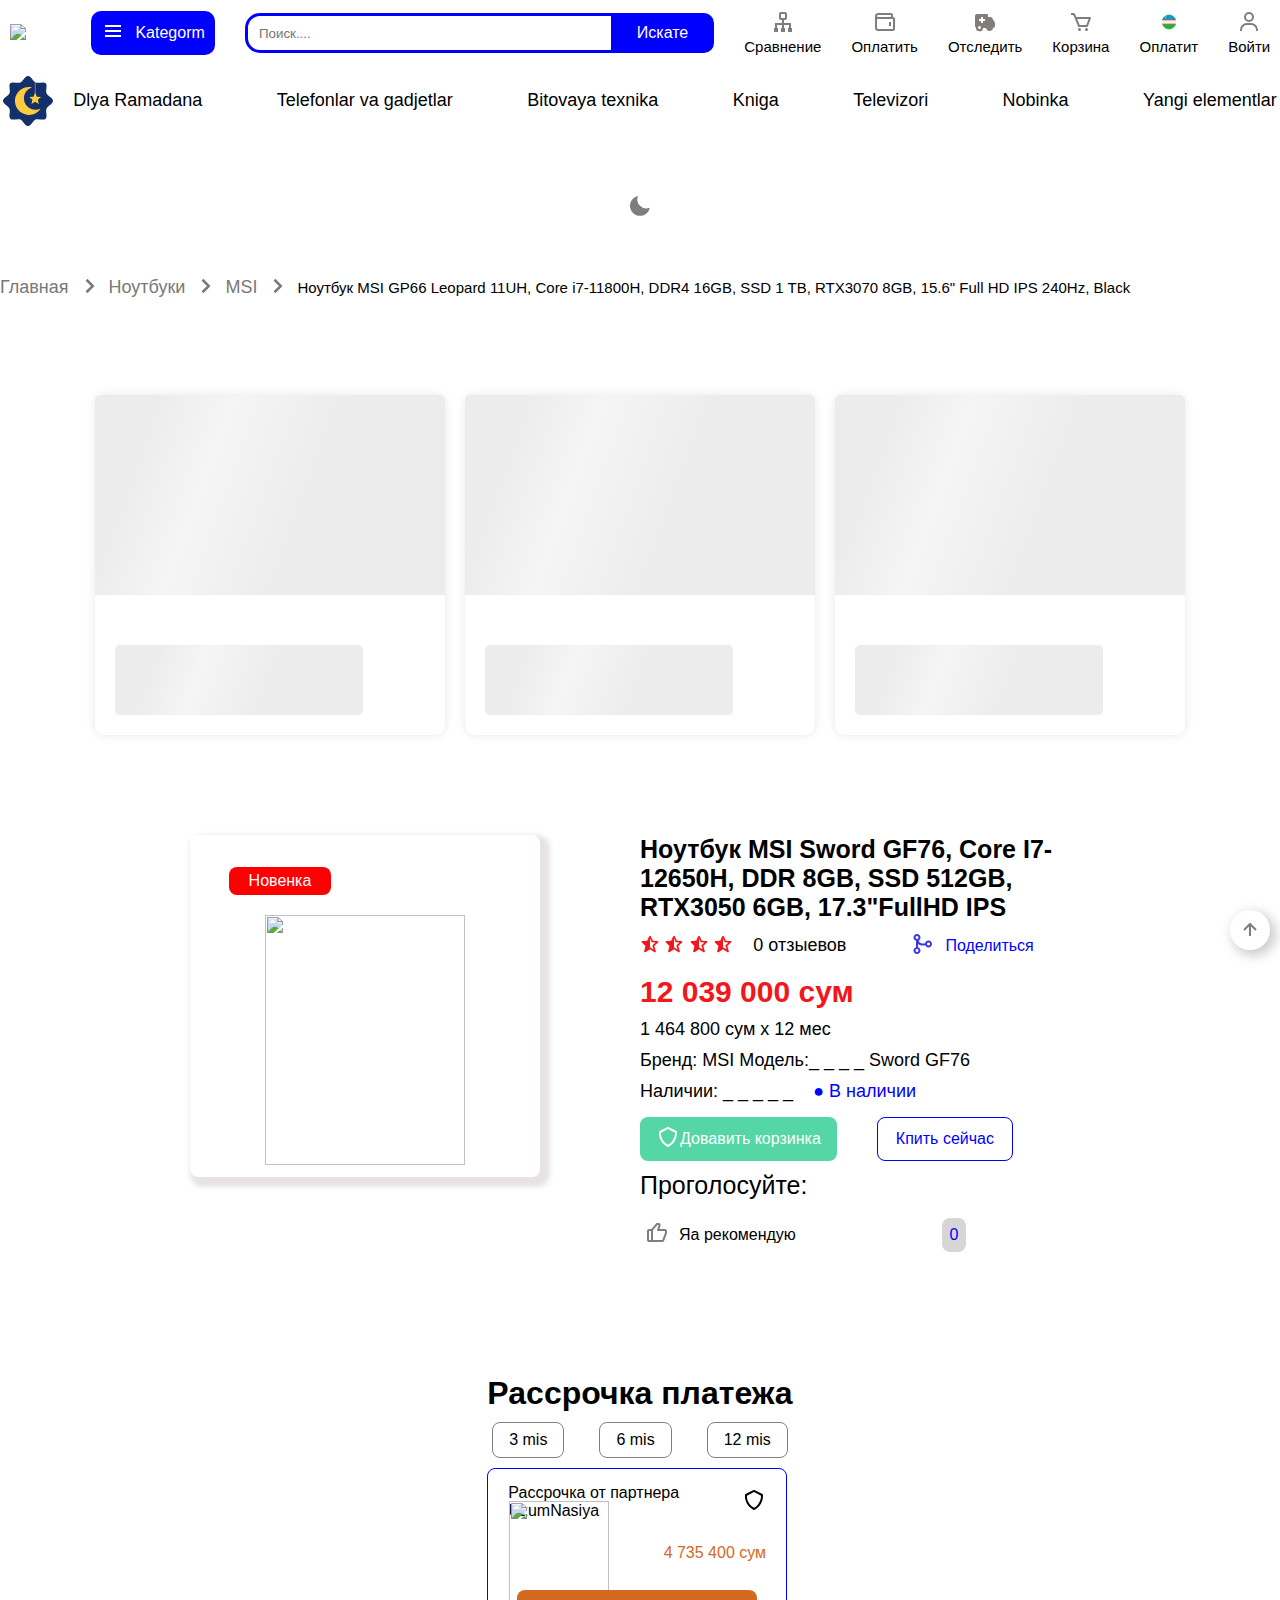
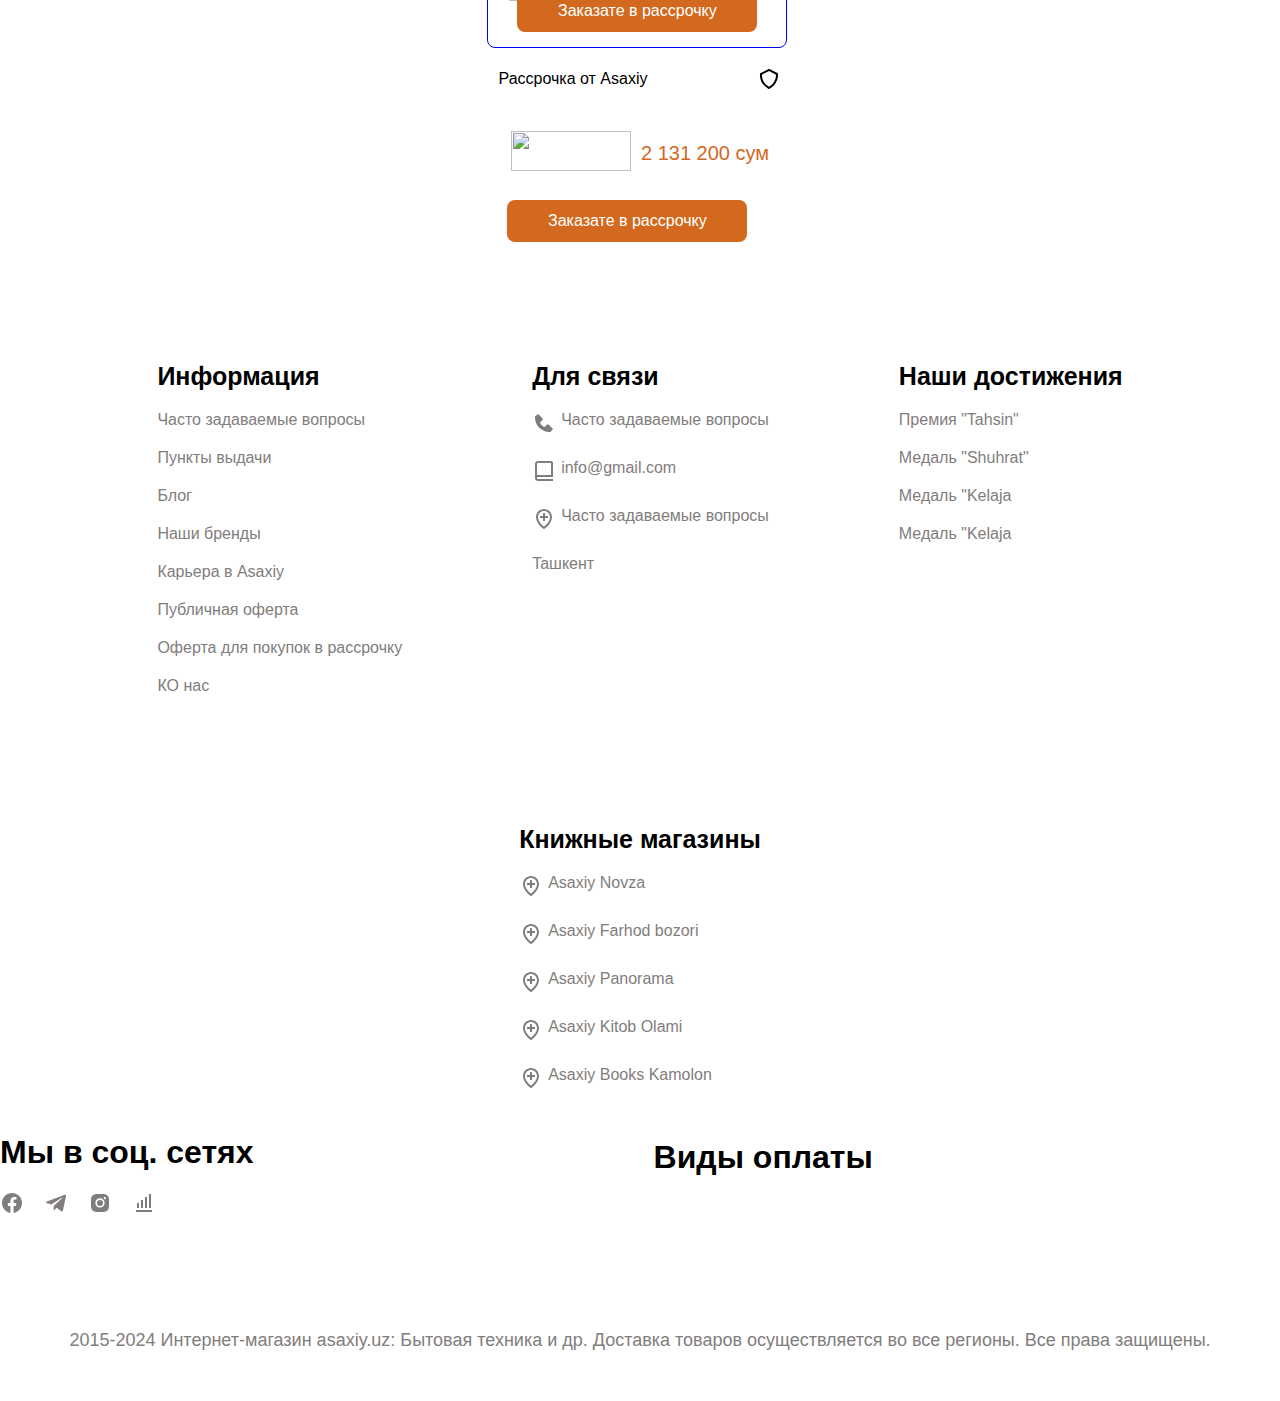
==== commit b7b8b3a8: "logouzgarish" ====
--- a/logo.html
+++ b/logo.html
@@ -35,7 +35,7 @@
                             <svg xmlns="http://www.w3.org/2000/svg" width="24" height="24" viewBox="0 0 24 24"><path d="M20 13.01h-7V10h1c1.103 0 2-.897 2-2V4c0-1.103-.897-2-2-2h-4c-1.103 0-2 .897-2 2v4c0 1.103.897 2 2 2h1v3.01H4V18H3v4h4v-4H6v-2.99h5V18h-1v4h4v-4h-1v-2.99h5V18h-1v4h4v-4h-1v-4.99zM10 8V4h4l.002 4H10z"></path></svg> 
                         </div>
                         <div class="logo-link">
-                           <span>Sravnenie</span>
+                           <span>Сравнение</span>
                         </div>
                        </div>
 
@@ -44,7 +44,7 @@
                         <svg xmlns="http://www.w3.org/2000/svg" width="24" height="24" viewBox="0 0 24 24"><path d="M16 12h2v4h-2z"></path><path d="M20 7V5c0-1.103-.897-2-2-2H5C3.346 3 2 4.346 2 6v12c0 2.201 1.794 3 3 3h15c1.103 0 2-.897 2-2V9c0-1.103-.897-2-2-2zM5 5h13v2H5a1.001 1.001 0 0 1 0-2zm15 14H5.012C4.55 18.988 4 18.805 4 18V8.815c.314.113.647.185 1 .185h15v10z"></path></svg>     
                     </div>
                     <div class="logo-link">
-                        <span>Oplatit</span>
+                        <span>Оплатить</span>
                     </div>
                    </div>
                    <div class="logo">
@@ -52,7 +52,7 @@
                 <svg xmlns="http://www.w3.org/2000/svg" width="24" height="24" viewBox="0 0 24 24"><path d="M21.86 12.48 19.15 8a2 2 0 0 0-1.72-1H15V5a1 1 0 0 0-1-1H4a2 2 0 0 0-2 2v10a2 2 0 0 0 1 1.73 3.49 3.49 0 0 0 7 .27h3.1a3.48 3.48 0 0 0 6.9 0 2 2 0 0 0 2-2v-3a1.07 1.07 0 0 0-.14-.52zM6.5 19A1.5 1.5 0 1 1 8 17.5 1.5 1.5 0 0 1 6.5 19zm5.5-8h-2v2H8v-2H6V9h2V7h2v2h2zm4.5 "></path></svg>
                     </div>
                     <div class="logo-link">
-                        <span>Otsladeti</span>
+                        <span>Отследить</span>
                     </div>
                    </div>
                    <div class="logo">
@@ -60,7 +60,7 @@
                         <svg xmlns="http://www.w3.org/2000/svg" width="24" height="24" viewBox="0 0 24 24"><path d="M21.822 7.431A1 1 0 0 0 21 7H7.333L6.179 4.23A1.994 1.994 0 0 0 4.333 3H2v2h2.333l4.744 11.385A1 1 0 0 0 10 17h8c.417 0 .79-.259.937-.648l3-8a1 1 0 0 0-.115-.921zM17.307 15h-6.64l-2.5-6h11.39l-2.25 6z"></path><circle cx="10.5" cy="19.5" r="1.5"></circle><circle cx="17.5" cy="19.5" r="1.5"></circle></svg>
                     </div>
                     <div class="logo-link ">
-                        <span>Korzinka
+                        <span>Корзина
                            
                         </span>
                         
@@ -71,7 +71,7 @@
                        <img class="img" src="./img/uzb.png" alt="">
                     </div>
                     <div class="logo-link">
-                        <span>Oplatit</span>
+                        <span>Оплатит</span>
                     </div>
                    </div>
                    <div class="logo">
@@ -79,7 +79,7 @@
                         <svg xmlns="http://www.w3.org/2000/svg" width="24" height="24" viewBox="0 0 24 24"><path d="M12 2a5 5 0 1 0 5 5 5 5 0 0 0-5-5zm0 8a3 3 0 1 1 3-3 3 3 0 0 1-3 3zm9 11v-1a7 7 0 0 0-7-7h-4a7 7 0 0 0-7 7v1h2v-1a5 5 0 0 1 5-5h4a5 5 0 0 1 5 5v1z"></path></svg>
                     </div>
                     <div class="logo-link">
-                       <span>Voyti</span>
+                       <span>Войти</span>
                     </div>
                    </div>
                 </div>
@@ -133,7 +133,12 @@
     </header>
 
 
-
+ <div class="array">
+    <div class="containerr Arr">
+        <h1>404</h1>
+        <h1>Mahsulot topilmadi</h1>
+     </div>
+ </div>
 
     <section class="section">
         <div class="containerr">
@@ -586,10 +591,7 @@
       </div>
    </section>
 
-<div class="containerr Arr">
-   <h1>404</h1>
-   <h1>Mahsulot topilmadi</h1>
-</div>
+
 
 
 
--- a/logo.css
+++ b/logo.css
@@ -168,6 +168,10 @@
 span:hover{
     color: blue;
 }
+
+.logo-link >span{
+    font-size: 15px;
+}
 .logo-link:hover{
     color: blue;
 }
@@ -348,9 +352,15 @@
   }
 
 
+
+  /* .array{
+    height: 100vh;
+    background-color: white;
+  } */
   .Arr{
      text-align: center;
     display:none;
+  
 
   }
  
@@ -652,15 +662,14 @@
 }
 
 .button-bottom{
-    display:none;
-    /* display: flex;
-    justify-content: center;
-    align-items: center; */
+    /* display:none; */
+    display: flex;
+    justify-content: center;
+    align-items: center;
  
 
 }
 .button-bottom-list{
-   
     width: 240px;
     padding: 12px 0;
     background-color:chocolate ;
@@ -682,6 +691,7 @@
     align-items: center;
     padding: 40px 0;
     gap: 110px;
+  
 }
 
 .box-nav-go{
@@ -708,7 +718,7 @@
 
 
 .button-bottomm{
-    display: none;
+    /* display: none; */
    margin-top: 40px;
    padding: 0px 20px;
    
